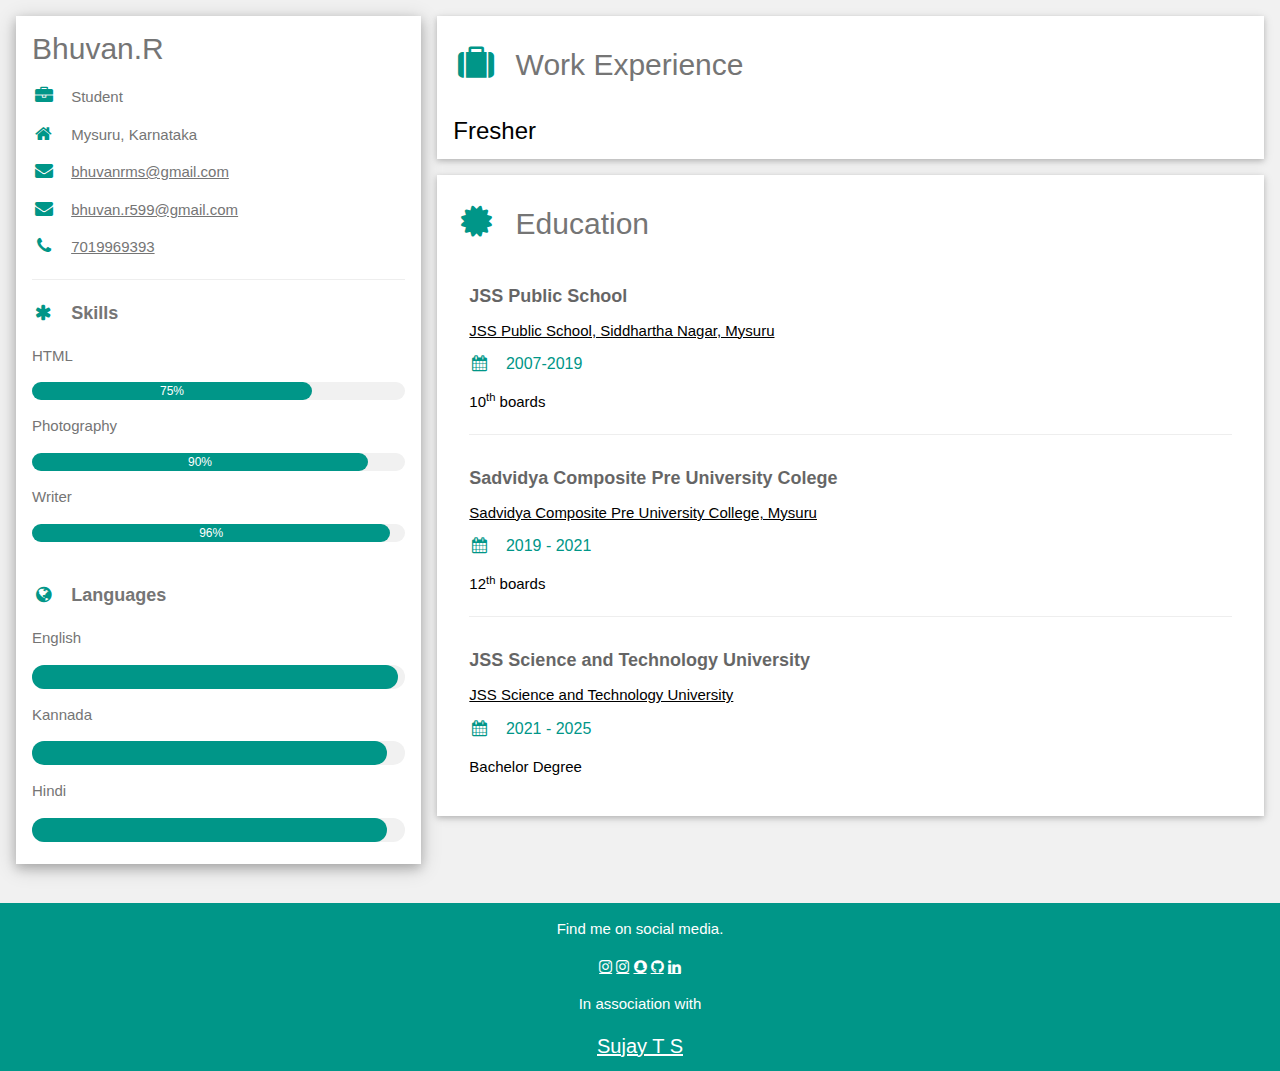
==== Lab004/index.html @ 40a13f02 "Add files via upload" ====
<!DOCTYPE html>
<html>
<head>
<title>Resume</title>
<meta charset="UTF-8">
<meta name="viewport" content="width=device-width, initial-scale=1">
<link rel="stylesheet" href="sss.css">
<link rel="stylesheet" href="https://www.w3schools.com/w3css/4/w3.css">
<link rel='stylesheet' href='https://fonts.googleapis.com/css?family=Roboto'>
<link rel="stylesheet" href="https://cdnjs.cloudflare.com/ajax/libs/font-awesome/4.7.0/css/font-awesome.min.css">
</head>
<body class="w3-light-grey">

<div class="w3-content w3-margin-top" style="max-width:1400px;">

  <div class="w3-row-padding">
  
    <div class="w3-third">
    
      <div class="w3-white w3-text-grey w3-card-4">
        <div class="w3-display-container">
          <div class="w3-display-bottomleft w3-container w3-text-black">
            <h2>Bhuvan.R</h2>
          </div>
        </div>
        <div class="w3-container">
        <h2>Bhuvan.R</h2>
          <p><i class="fa fa-briefcase fa-fw w3-margin-right w3-large w3-text-teal"></i>Student</p>
          <p><i class="fa fa-home fa-fw w3-margin-right w3-large w3-text-teal"></i>Mysuru, Karnataka</p>
          <p><i class="fa fa-envelope fa-fw w3-margin-right w3-large w3-text-teal"></i><a href="mailto:bhuvanrms@gmail.com" target="_blank">bhuvanrms@gmail.com</a></p>
          <p><i class="fa fa-envelope fa-fw w3-margin-right w3-large w3-text-teal"></i><a href="mailto:bhuvan.r599@gmail.com" target="_blank">bhuvan.r599@gmail.com</a></p>
          <p><i class="fa fa-phone fa-fw w3-margin-right w3-large w3-text-teal"></i><a href="https://wa.me/7019969393" target="_blank">7019969393</a></p>
          <hr>

          <p class="w3-large"><b><i class="fa fa-asterisk fa-fw w3-margin-right w3-text-teal"></i>Skills</b></p>
          <p>HTML</p>
          <div class="w3-light-grey w3-round-xlarge w3-small">
            <div class="w3-container w3-center w3-round-xlarge w3-teal" style="width:75%">75%</div>
          </div>
          <p>Photography</p>
          <div class="w3-light-grey w3-round-xlarge w3-small">
            <div class="w3-container w3-center w3-round-xlarge w3-teal" style="width:90%">
              <div class="w3-center w3-text-white">90%</div>
            </div>
          </div>
          <p>Writer</p>
          <div class="w3-light-grey w3-round-xlarge w3-small">
            <div class="w3-container w3-center w3-round-xlarge w3-teal" style="width:96%">96%</div>
          </div>
          <br>

          <p class="w3-large w3-text-theme"><b><i class="fa fa-globe fa-fw w3-margin-right w3-text-teal"></i>Languages</b></p>
          <p>English</p>
          <div class="w3-light-grey w3-round-xlarge">
            <div class="w3-round-xlarge w3-teal" style="height:24px;width:98%"></div>
          </div>
          <p>Kannada</p>
          <div class="w3-light-grey w3-round-xlarge">
            <div class="w3-round-xlarge w3-teal" style="height:24px;width:95%"></div>
          </div>
          <p>Hindi</p>
          <div class="w3-light-grey w3-round-xlarge">
            <div class="w3-round-xlarge w3-teal" style="height:24px;width:95%"></div>
          </div>
          <br>
        </div>
      </div><br>

    </div>

    <!-- Right Column -->
    <div class="w3-twothird">
    
      <div class="w3-container w3-card w3-white w3-margin-bottom">
        <h2 class="w3-text-grey w3-padding-16"><i class="fa fa-suitcase fa-fw w3-margin-right w3-xxlarge w3-text-teal"></i>Work Experience</h2>
        <h3>Fresher</h3>
      </div>

      <div class="w3-container w3-card w3-white">
        <h2 class="w3-text-grey w3-padding-16"><i class="fa fa-certificate fa-fw w3-margin-right w3-xxlarge w3-text-teal"></i>Education</h2>
        <div class="w3-container">
          <h5 class="w3-opacity"><b>JSS Public School</b></h5>
          <a href="https://jsspssnmys.com/" target="_blank">JSS Public School, Siddhartha Nagar, Mysuru</a>
          <h6 class="w3-text-teal"><i class="fa fa-calendar fa-fw w3-margin-right"></i>2007-2019</h6>
          <p>10<sup>th</sup> boards</p>
          <hr>
        </div>
        <div class="w3-container">
          <h5 class="w3-opacity"><b>Sadvidya Composite Pre University Colege</b></h5>
          <a href="https://sadvidya.in/" target="_blank">Sadvidya Composite Pre University College, Mysuru</a>
          <h6 class="w3-text-teal"><i class="fa fa-calendar fa-fw w3-margin-right"></i>2019 - 2021</h6>
          <p>12<sup>th</sup> boards</p>
          <hr>
        </div>
        <div class="w3-container">
          <h5 class="w3-opacity"><b>JSS Science and Technology University</b></h5>
          <a href="https://jssstuniv.in/#/" target="_blank">JSS Science and Technology University</a>
          <h6 class="w3-text-teal"><i class="fa fa-calendar fa-fw w3-margin-right"></i>2021 - 2025</h6>
          <p>Bachelor Degree</p><br>
        </div>
      </div>

    </div>
    
  <!-- End Grid -->
  </div>
  
  <!-- End Page Container -->
</div>

<footer class="w3-container w3-teal w3-center w3-margin-top">
  <p>Find me on social media.</p>
  <a href="https://www.instagram.com/bhuvanr2022/" target="_blank" class="fa fa-instagram w3-hover-opacity"></a>
  <a href="https://www.instagram.com/thorasgardian2024/" target="_blank" class="fa fa-instagram w3-hover-opacity"></a>
  <a href="https://snapchat.com/add/bhuvan.r5" target = "_blank" class="fa fa-snapchat w3-hover-opacity"></a>
  <a href="https://github.com/Thor-asgardian" target = "_blank" class="fa fa-github w3-hover-opacity"></a>
  <a href="https://www.linkedin.com/in/bhuvan-r-8aa94a2a6/" target="_blank" class="fa fa-linkedin w3-hover-opacity"></a>
  <p> In association with <a href="https://wa.me/8927642232" target="_blank"><h4>Sujay T S<h4></a>
</footer>

</body>
</html>
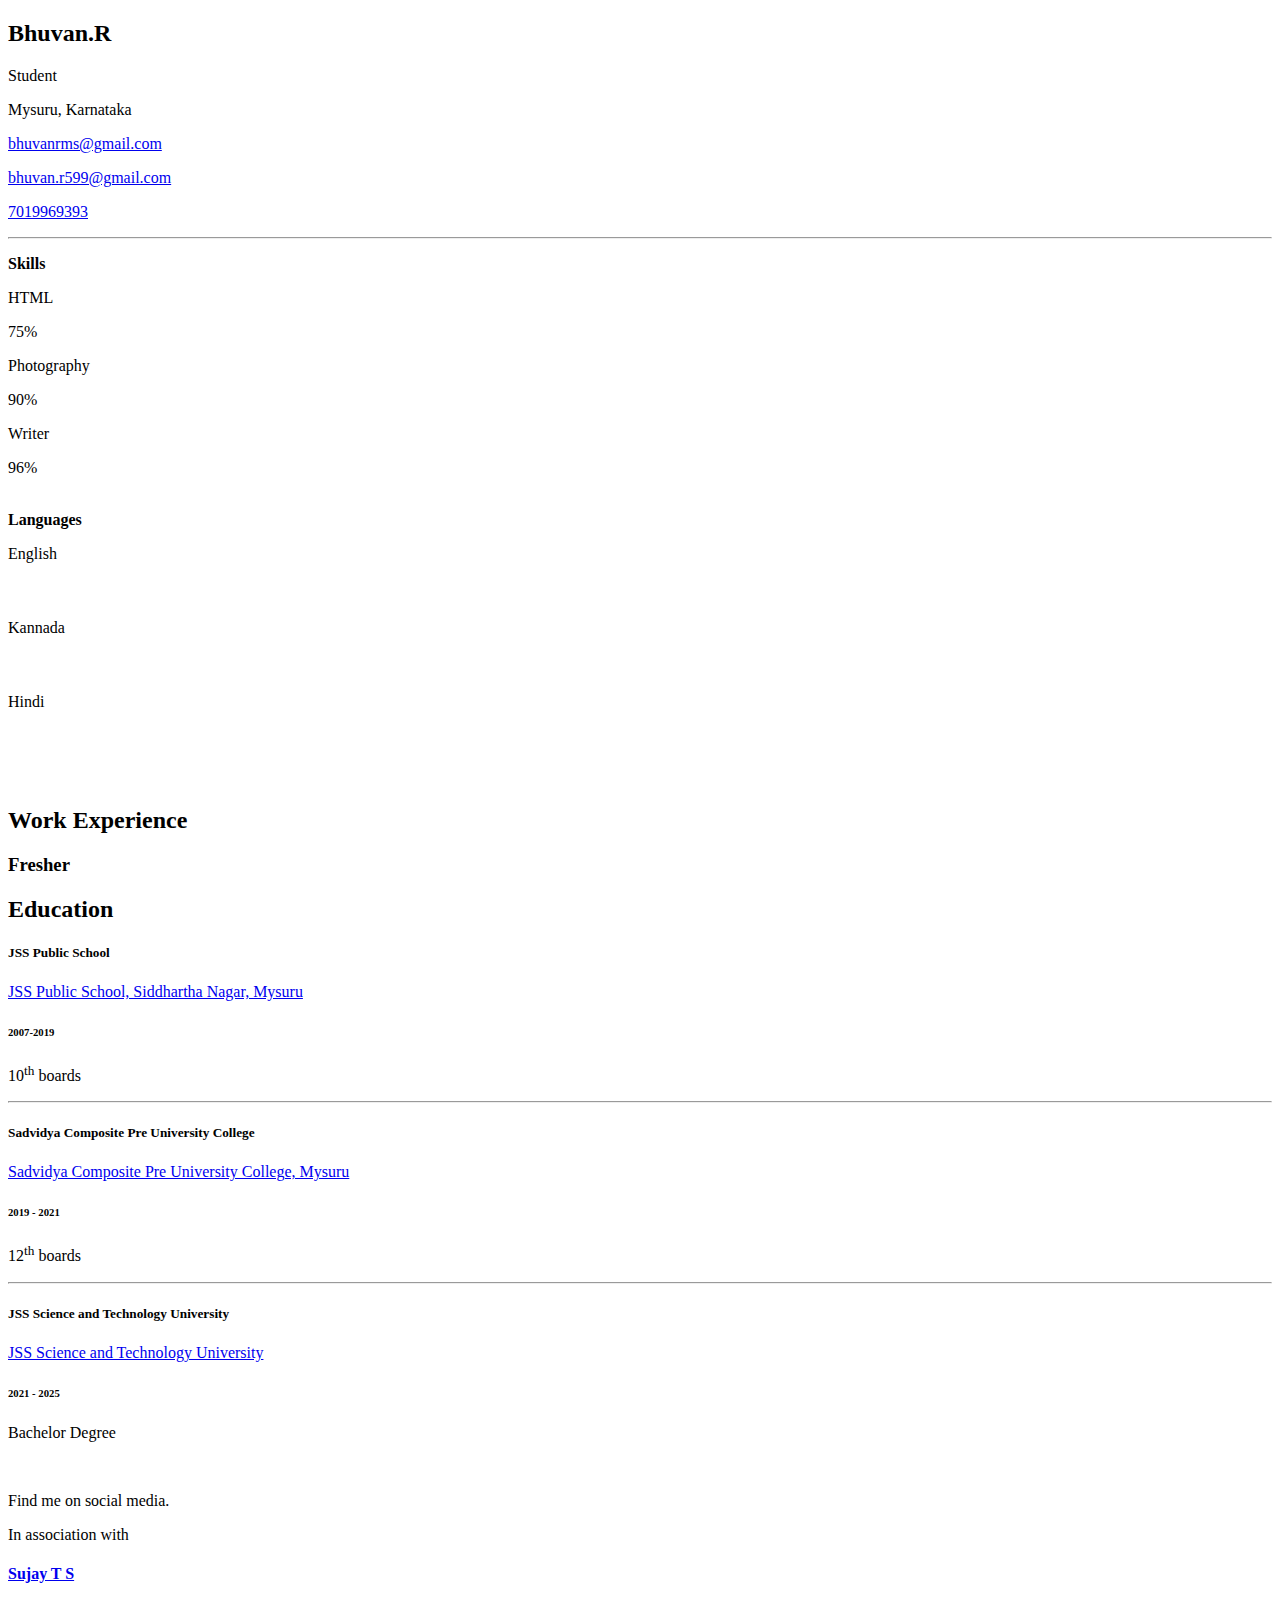
==== commit 562778c1: "Update index.html" ====
--- a/Lab004/index.html
+++ b/Lab004/index.html
@@ -1,22 +1,18 @@
 <!DOCTYPE html>
 <html>
 <head>
-<title>Resume</title>
-<meta charset="UTF-8">
-<meta name="viewport" content="width=device-width, initial-scale=1">
-<link rel="stylesheet" href="sss.css">
-<link rel="stylesheet" href="https://www.w3schools.com/w3css/4/w3.css">
-<link rel='stylesheet' href='https://fonts.googleapis.com/css?family=Roboto'>
-<link rel="stylesheet" href="https://cdnjs.cloudflare.com/ajax/libs/font-awesome/4.7.0/css/font-awesome.min.css">
+  <title>Resume</title>
+  <style>
+    div {
+      max-width: 1400px;
+    }
+  </style>
 </head>
-<body class="w3-light-grey">
+<body>
 
-<div class="w3-content w3-margin-top" style="max-width:1400px;">
-
+<div>
   <div class="w3-row-padding">
-  
     <div class="w3-third">
-    
       <div class="w3-white w3-text-grey w3-card-4">
         <div class="w3-display-container">
           <div class="w3-display-bottomleft w3-container w3-text-black">
@@ -24,7 +20,6 @@
           </div>
         </div>
         <div class="w3-container">
-        <h2>Bhuvan.R</h2>
           <p><i class="fa fa-briefcase fa-fw w3-margin-right w3-large w3-text-teal"></i>Student</p>
           <p><i class="fa fa-home fa-fw w3-margin-right w3-large w3-text-teal"></i>Mysuru, Karnataka</p>
           <p><i class="fa fa-envelope fa-fw w3-margin-right w3-large w3-text-teal"></i><a href="mailto:bhuvanrms@gmail.com" target="_blank">bhuvanrms@gmail.com</a></p>
@@ -65,12 +60,10 @@
           <br>
         </div>
       </div><br>
-
     </div>
 
     <!-- Right Column -->
     <div class="w3-twothird">
-    
       <div class="w3-container w3-card w3-white w3-margin-bottom">
         <h2 class="w3-text-grey w3-padding-16"><i class="fa fa-suitcase fa-fw w3-margin-right w3-xxlarge w3-text-teal"></i>Work Experience</h2>
         <h3>Fresher</h3>
@@ -86,7 +79,7 @@
           <hr>
         </div>
         <div class="w3-container">
-          <h5 class="w3-opacity"><b>Sadvidya Composite Pre University Colege</b></h5>
+          <h5 class="w3-opacity"><b>Sadvidya Composite Pre University College</b></h5>
           <a href="https://sadvidya.in/" target="_blank">Sadvidya Composite Pre University College, Mysuru</a>
           <h6 class="w3-text-teal"><i class="fa fa-calendar fa-fw w3-margin-right"></i>2019 - 2021</h6>
           <p>12<sup>th</sup> boards</p>
@@ -99,24 +92,19 @@
           <p>Bachelor Degree</p><br>
         </div>
       </div>
-
     </div>
-    
-  <!-- End Grid -->
   </div>
-  
-  <!-- End Page Container -->
 </div>
 
 <footer class="w3-container w3-teal w3-center w3-margin-top">
   <p>Find me on social media.</p>
   <a href="https://www.instagram.com/bhuvanr2022/" target="_blank" class="fa fa-instagram w3-hover-opacity"></a>
   <a href="https://www.instagram.com/thorasgardian2024/" target="_blank" class="fa fa-instagram w3-hover-opacity"></a>
-  <a href="https://snapchat.com/add/bhuvan.r5" target = "_blank" class="fa fa-snapchat w3-hover-opacity"></a>
-  <a href="https://github.com/Thor-asgardian" target = "_blank" class="fa fa-github w3-hover-opacity"></a>
+  <a href="https://snapchat.com/add/bhuvan.r5" target="_blank" class="fa fa-snapchat w3-hover-opacity"></a>
+  <a href="https://github.com/Thor-asgardian" target="_blank" class="fa fa-github w3-hover-opacity"></a>
   <a href="https://www.linkedin.com/in/bhuvan-r-8aa94a2a6/" target="_blank" class="fa fa-linkedin w3-hover-opacity"></a>
-  <p> In association with <a href="https://wa.me/8927642232" target="_blank"><h4>Sujay T S<h4></a>
+  <p>In association with <a href="https://wa.me/8927642232" target="_blank"><h4>Sujay T S</h4></a></p>
 </footer>
 
 </body>
-</html>+</html>
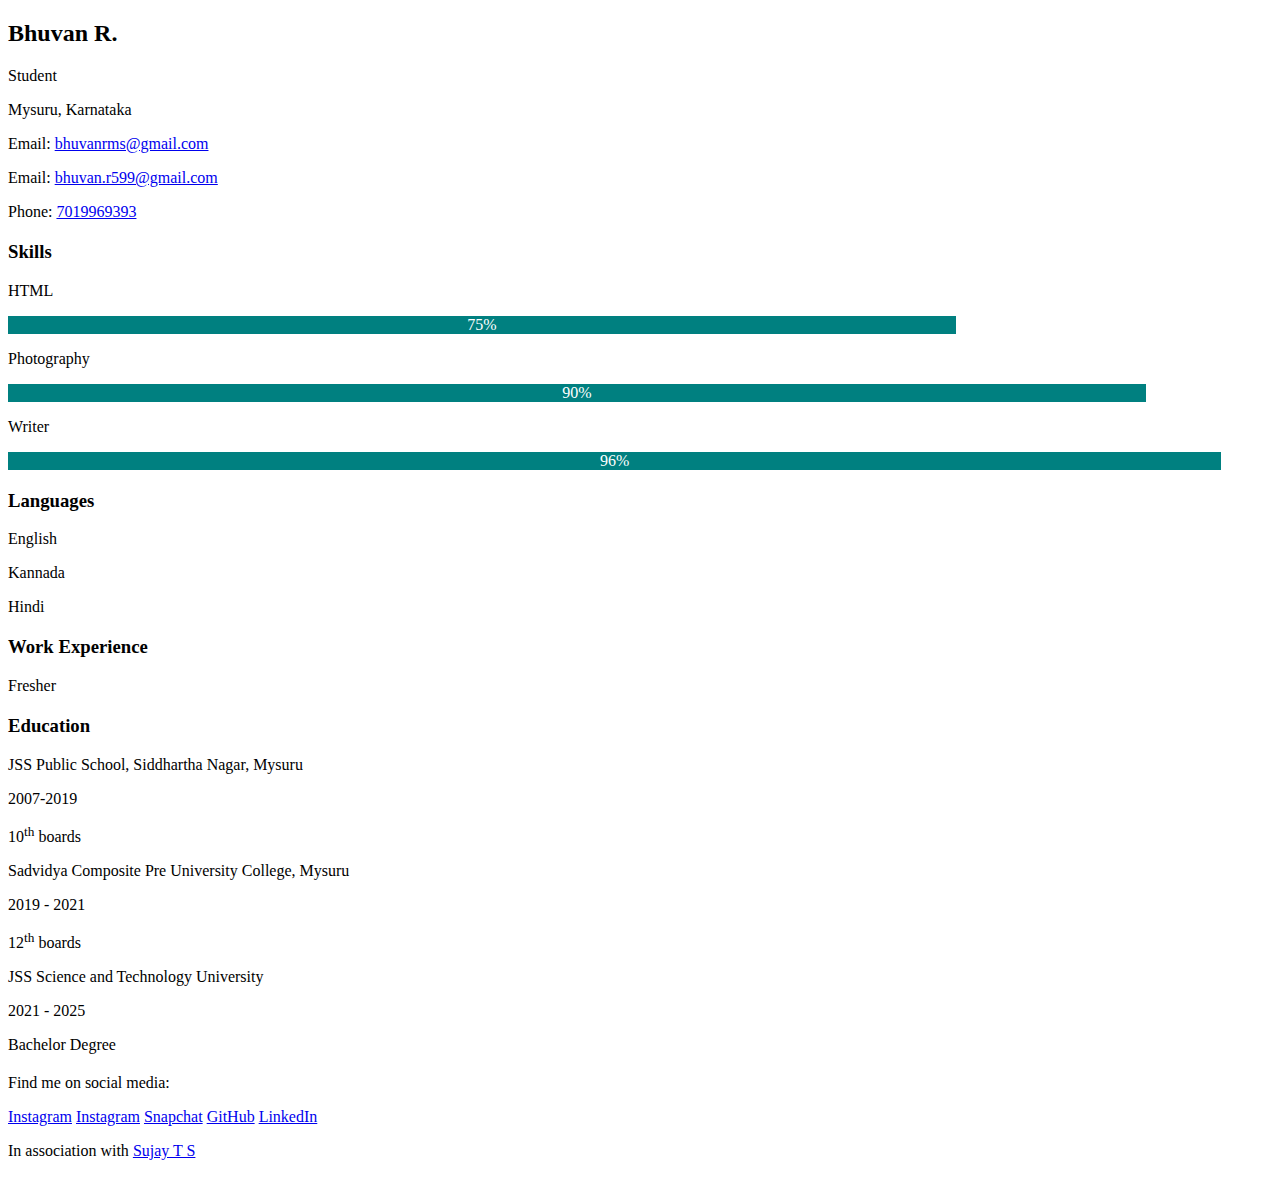
==== commit 4aba6386: "Update index.html" ====
--- a/Lab004/index.html
+++ b/Lab004/index.html
@@ -3,108 +3,93 @@
 <head>
   <title>Resume</title>
   <style>
-    div {
+    .container {
       max-width: 1400px;
+    }
+    .section {
+      margin-bottom: 20px;
+    }
+    .skills, .languages {
+      margin-top: 10px;
+    }
+    .skill-level, .language-level {
+      width: 75%;
+      background-color: teal;
+      color: white;
+      text-align: center;
     }
   </style>
 </head>
 <body>
 
-<div>
-  <div class="w3-row-padding">
-    <div class="w3-third">
-      <div class="w3-white w3-text-grey w3-card-4">
-        <div class="w3-display-container">
-          <div class="w3-display-bottomleft w3-container w3-text-black">
-            <h2>Bhuvan.R</h2>
-          </div>
-        </div>
-        <div class="w3-container">
-          <p><i class="fa fa-briefcase fa-fw w3-margin-right w3-large w3-text-teal"></i>Student</p>
-          <p><i class="fa fa-home fa-fw w3-margin-right w3-large w3-text-teal"></i>Mysuru, Karnataka</p>
-          <p><i class="fa fa-envelope fa-fw w3-margin-right w3-large w3-text-teal"></i><a href="mailto:bhuvanrms@gmail.com" target="_blank">bhuvanrms@gmail.com</a></p>
-          <p><i class="fa fa-envelope fa-fw w3-margin-right w3-large w3-text-teal"></i><a href="mailto:bhuvan.r599@gmail.com" target="_blank">bhuvan.r599@gmail.com</a></p>
-          <p><i class="fa fa-phone fa-fw w3-margin-right w3-large w3-text-teal"></i><a href="https://wa.me/7019969393" target="_blank">7019969393</a></p>
-          <hr>
+<div class="container">
+  <div class="section">
+    <h2>Bhuvan R.</h2>
+    <p>Student</p>
+    <p>Mysuru, Karnataka</p>
+    <p>Email: <a href="mailto:bhuvanrms@gmail.com">bhuvanrms@gmail.com</a></p>
+    <p>Email: <a href="mailto:bhuvan.r599@gmail.com">bhuvan.r599@gmail.com</a></p>
+    <p>Phone: <a href="https://wa.me/7019969393">7019969393</a></p>
+  </div>
 
-          <p class="w3-large"><b><i class="fa fa-asterisk fa-fw w3-margin-right w3-text-teal"></i>Skills</b></p>
-          <p>HTML</p>
-          <div class="w3-light-grey w3-round-xlarge w3-small">
-            <div class="w3-container w3-center w3-round-xlarge w3-teal" style="width:75%">75%</div>
-          </div>
-          <p>Photography</p>
-          <div class="w3-light-grey w3-round-xlarge w3-small">
-            <div class="w3-container w3-center w3-round-xlarge w3-teal" style="width:90%">
-              <div class="w3-center w3-text-white">90%</div>
-            </div>
-          </div>
-          <p>Writer</p>
-          <div class="w3-light-grey w3-round-xlarge w3-small">
-            <div class="w3-container w3-center w3-round-xlarge w3-teal" style="width:96%">96%</div>
-          </div>
-          <br>
-
-          <p class="w3-large w3-text-theme"><b><i class="fa fa-globe fa-fw w3-margin-right w3-text-teal"></i>Languages</b></p>
-          <p>English</p>
-          <div class="w3-light-grey w3-round-xlarge">
-            <div class="w3-round-xlarge w3-teal" style="height:24px;width:98%"></div>
-          </div>
-          <p>Kannada</p>
-          <div class="w3-light-grey w3-round-xlarge">
-            <div class="w3-round-xlarge w3-teal" style="height:24px;width:95%"></div>
-          </div>
-          <p>Hindi</p>
-          <div class="w3-light-grey w3-round-xlarge">
-            <div class="w3-round-xlarge w3-teal" style="height:24px;width:95%"></div>
-          </div>
-          <br>
-        </div>
-      </div><br>
-    </div>
-
-    <!-- Right Column -->
-    <div class="w3-twothird">
-      <div class="w3-container w3-card w3-white w3-margin-bottom">
-        <h2 class="w3-text-grey w3-padding-16"><i class="fa fa-suitcase fa-fw w3-margin-right w3-xxlarge w3-text-teal"></i>Work Experience</h2>
-        <h3>Fresher</h3>
-      </div>
-
-      <div class="w3-container w3-card w3-white">
-        <h2 class="w3-text-grey w3-padding-16"><i class="fa fa-certificate fa-fw w3-margin-right w3-xxlarge w3-text-teal"></i>Education</h2>
-        <div class="w3-container">
-          <h5 class="w3-opacity"><b>JSS Public School</b></h5>
-          <a href="https://jsspssnmys.com/" target="_blank">JSS Public School, Siddhartha Nagar, Mysuru</a>
-          <h6 class="w3-text-teal"><i class="fa fa-calendar fa-fw w3-margin-right"></i>2007-2019</h6>
-          <p>10<sup>th</sup> boards</p>
-          <hr>
-        </div>
-        <div class="w3-container">
-          <h5 class="w3-opacity"><b>Sadvidya Composite Pre University College</b></h5>
-          <a href="https://sadvidya.in/" target="_blank">Sadvidya Composite Pre University College, Mysuru</a>
-          <h6 class="w3-text-teal"><i class="fa fa-calendar fa-fw w3-margin-right"></i>2019 - 2021</h6>
-          <p>12<sup>th</sup> boards</p>
-          <hr>
-        </div>
-        <div class="w3-container">
-          <h5 class="w3-opacity"><b>JSS Science and Technology University</b></h5>
-          <a href="https://jssstuniv.in/#/" target="_blank">JSS Science and Technology University</a>
-          <h6 class="w3-text-teal"><i class="fa fa-calendar fa-fw w3-margin-right"></i>2021 - 2025</h6>
-          <p>Bachelor Degree</p><br>
-        </div>
-      </div>
+  <div class="section">
+    <h3>Skills</h3>
+    <div class="skills">
+      <p>HTML</p>
+      <div class="skill-level" style="width:75%">75%</div>
+      <p>Photography</p>
+      <div class="skill-level" style="width:90%">90%</div>
+      <p>Writer</p>
+      <div class="skill-level" style="width:96%">96%</div>
     </div>
   </div>
+
+  <div class="section">
+    <h3>Languages</h3>
+    <div class="languages">
+      <p>English</p>
+      <div class="language-level" style="width:98%"></div>
+      <p>Kannada</p>
+      <div class="language-level" style="width:95%"></div>
+      <p>Hindi</p>
+      <div class="language-level" style="width:95%"></div>
+    </div>
+  </div>
+
+  <div class="section">
+    <h3>Work Experience</h3>
+    <p>Fresher</p>
+  </div>
+
+  <div class="section">
+    <h3>Education</h3>
+    <div>
+      <p>JSS Public School, Siddhartha Nagar, Mysuru</p>
+      <p>2007-2019</p>
+      <p>10<sup>th</sup> boards</p>
+    </div>
+    <div>
+      <p>Sadvidya Composite Pre University College, Mysuru</p>
+      <p>2019 - 2021</p>
+      <p>12<sup>th</sup> boards</p>
+    </div>
+    <div>
+      <p>JSS Science and Technology University</p>
+      <p>2021 - 2025</p>
+      <p>Bachelor Degree</p>
+    </div>
+  </div>
+
+  <footer class="section">
+    <p>Find me on social media:</p>
+    <a href="https://www.instagram.com/bhuvanr2022/" target="_blank">Instagram</a>
+    <a href="https://www.instagram.com/thorasgardian2024/" target="_blank">Instagram</a>
+    <a href="https://snapchat.com/add/bhuvan.r5" target="_blank">Snapchat</a>
+    <a href="https://github.com/Thor-asgardian" target="_blank">GitHub</a>
+    <a href="https://www.linkedin.com/in/bhuvan-r-8aa94a2a6/" target="_blank">LinkedIn</a>
+    <p>In association with <a href="https://wa.me/8927642232" target="_blank">Sujay T S</a></p>
+  </footer>
 </div>
-
-<footer class="w3-container w3-teal w3-center w3-margin-top">
-  <p>Find me on social media.</p>
-  <a href="https://www.instagram.com/bhuvanr2022/" target="_blank" class="fa fa-instagram w3-hover-opacity"></a>
-  <a href="https://www.instagram.com/thorasgardian2024/" target="_blank" class="fa fa-instagram w3-hover-opacity"></a>
-  <a href="https://snapchat.com/add/bhuvan.r5" target="_blank" class="fa fa-snapchat w3-hover-opacity"></a>
-  <a href="https://github.com/Thor-asgardian" target="_blank" class="fa fa-github w3-hover-opacity"></a>
-  <a href="https://www.linkedin.com/in/bhuvan-r-8aa94a2a6/" target="_blank" class="fa fa-linkedin w3-hover-opacity"></a>
-  <p>In association with <a href="https://wa.me/8927642232" target="_blank"><h4>Sujay T S</h4></a></p>
-</footer>
 
 </body>
 </html>
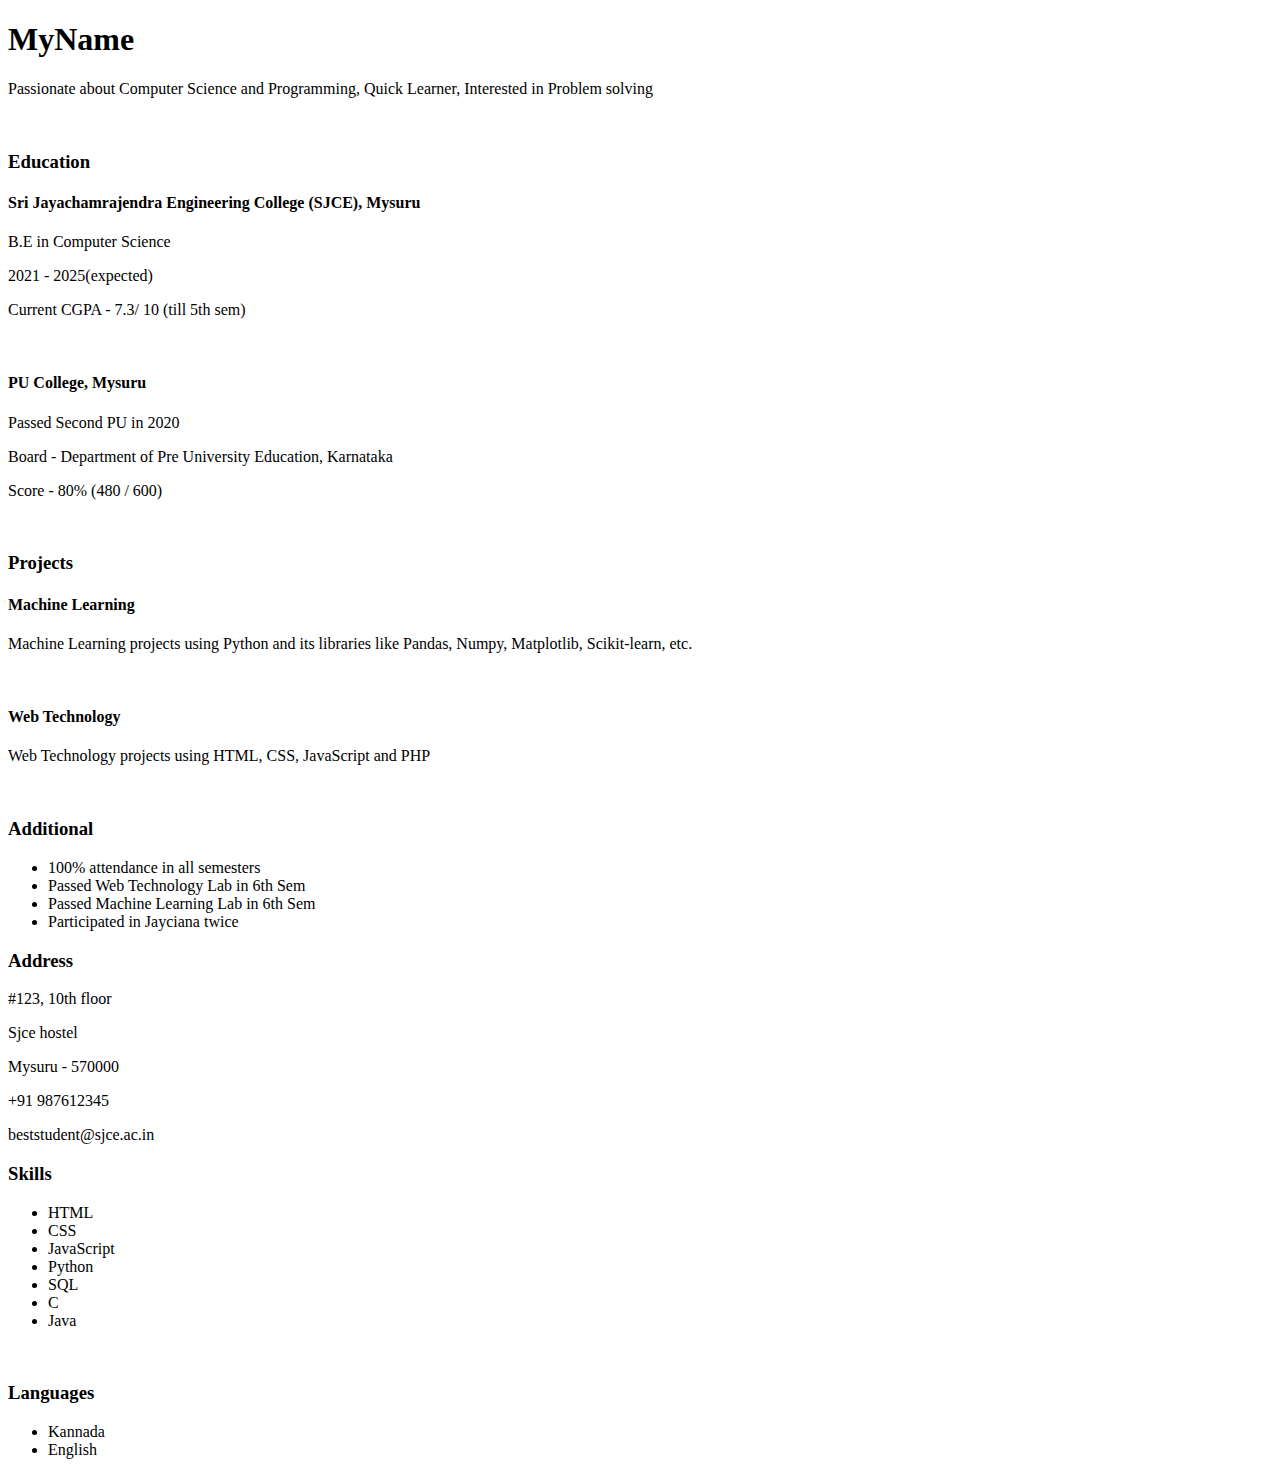
==== commit bccee6e6: "Update index.html" ====
--- a/Lab004/index.html
+++ b/Lab004/index.html
@@ -1,95 +1,74 @@
 <!DOCTYPE html>
 <html>
 <head>
-  <title>Resume</title>
-  <style>
-    .container {
-      max-width: 1400px;
-    }
-    .section {
-      margin-bottom: 20px;
-    }
-    .skills, .languages {
-      margin-top: 10px;
-    }
-    .skill-level, .language-level {
-      width: 75%;
-      background-color: teal;
-      color: white;
-      text-align: center;
-    }
-  </style>
+    <link rel="stylesheet" href="styles.css" />
+    <title>Resume</title>
 </head>
 <body>
-
-<div class="container">
-  <div class="section">
-    <h2>Bhuvan R.</h2>
-    <p>Student</p>
-    <p>Mysuru, Karnataka</p>
-    <p>Email: <a href="mailto:bhuvanrms@gmail.com">bhuvanrms@gmail.com</a></p>
-    <p>Email: <a href="mailto:bhuvan.r599@gmail.com">bhuvan.r599@gmail.com</a></p>
-    <p>Phone: <a href="https://wa.me/7019969393">7019969393</a></p>
-  </div>
-
-  <div class="section">
-    <h3>Skills</h3>
-    <div class="skills">
-      <p>HTML</p>
-      <div class="skill-level" style="width:75%">75%</div>
-      <p>Photography</p>
-      <div class="skill-level" style="width:90%">90%</div>
-      <p>Writer</p>
-      <div class="skill-level" style="width:96%">96%</div>
-    </div>
-  </div>
-
-  <div class="section">
-    <h3>Languages</h3>
-    <div class="languages">
-      <p>English</p>
-      <div class="language-level" style="width:98%"></div>
-      <p>Kannada</p>
-      <div class="language-level" style="width:95%"></div>
-      <p>Hindi</p>
-      <div class="language-level" style="width:95%"></div>
-    </div>
-  </div>
-
-  <div class="section">
-    <h3>Work Experience</h3>
-    <p>Fresher</p>
-  </div>
-
-  <div class="section">
-    <h3>Education</h3>
-    <div>
-      <p>JSS Public School, Siddhartha Nagar, Mysuru</p>
-      <p>2007-2019</p>
-      <p>10<sup>th</sup> boards</p>
-    </div>
-    <div>
-      <p>Sadvidya Composite Pre University College, Mysuru</p>
-      <p>2019 - 2021</p>
-      <p>12<sup>th</sup> boards</p>
-    </div>
-    <div>
-      <p>JSS Science and Technology University</p>
-      <p>2021 - 2025</p>
-      <p>Bachelor Degree</p>
-    </div>
-  </div>
-
-  <footer class="section">
-    <p>Find me on social media:</p>
-    <a href="https://www.instagram.com/bhuvanr2022/" target="_blank">Instagram</a>
-    <a href="https://www.instagram.com/thorasgardian2024/" target="_blank">Instagram</a>
-    <a href="https://snapchat.com/add/bhuvan.r5" target="_blank">Snapchat</a>
-    <a href="https://github.com/Thor-asgardian" target="_blank">GitHub</a>
-    <a href="https://www.linkedin.com/in/bhuvan-r-8aa94a2a6/" target="_blank">LinkedIn</a>
-    <p>In association with <a href="https://wa.me/8927642232" target="_blank">Sujay T S</a></p>
-  </footer>
-</div>
-
+    <section id="sec-1">
+        <h1>MyName</h1>
+        <p>
+            Passionate about Computer Science and Programming, Quick Learner,
+            Interested in Problem solving
+        </p>
+        <br />
+        <h3>Education</h3>
+        <h4>Sri Jayachamrajendra Engineering College (SJCE), Mysuru</h4>
+        <p>B.E in Computer Science</p>
+        <p>2021 - 2025(expected)</p>
+        <p>Current CGPA - 7.3/ 10 (till 5th sem)</p>
+        <br />
+        <h4>PU College, Mysuru</h4>
+        <p>Passed Second PU in 2020</p>
+        <p>Board - Department of Pre University Education, Karnataka</p>
+        <p>Score - 80% (480 / 600)</p>
+        <br />
+        <h3>Projects</h3>
+        <h4>Machine Learning</h4>
+        <p>
+            Machine Learning projects using Python and its libraries like Pandas,
+            Numpy, Matplotlib, Scikit-learn, etc.
+        </p>
+        <br />
+        <h4>Web Technology</h4>
+        <p>Web Technology projects using HTML, CSS, JavaScript and PHP</p>
+        <br />
+        <h3>Additional</h3>
+        <ul>
+            <li>100% attendance in all semesters</li>
+            <li>Passed Web Technology Lab in 6th Sem</li>
+            <li>Passed Machine Learning Lab in 6th Sem</li>
+            <li>Participated in Jayciana twice</li>
+        </ul>
+        </div>
+    </section>
+    <section id="sec-2">
+        <div>
+            <h3>Address</h3>
+            <p>#123, 10th floor</p>
+            <p>Sjce hostel</p>
+            <p>Mysuru - 570000</p>
+            <p>+91 987612345</p>
+            <p>beststudent@sjce.ac.in</p>
+        </div>
+        <div class="skills">
+            <h3>Skills</h3>
+            <ul>
+                <li>HTML</li>
+                <li>CSS</li>
+                <li>JavaScript</li>
+                <li>Python</li>
+                <li>SQL</li>
+                <li>C</li>
+                <li>Java</li>
+            </ul>  
+            <br/>
+            <h3>Languages</h3>
+            <ul>
+                <li>Kannada</li>
+                <li>English</li>
+            </ul>
+        </div>
+    </section>
 </body>
 </html>
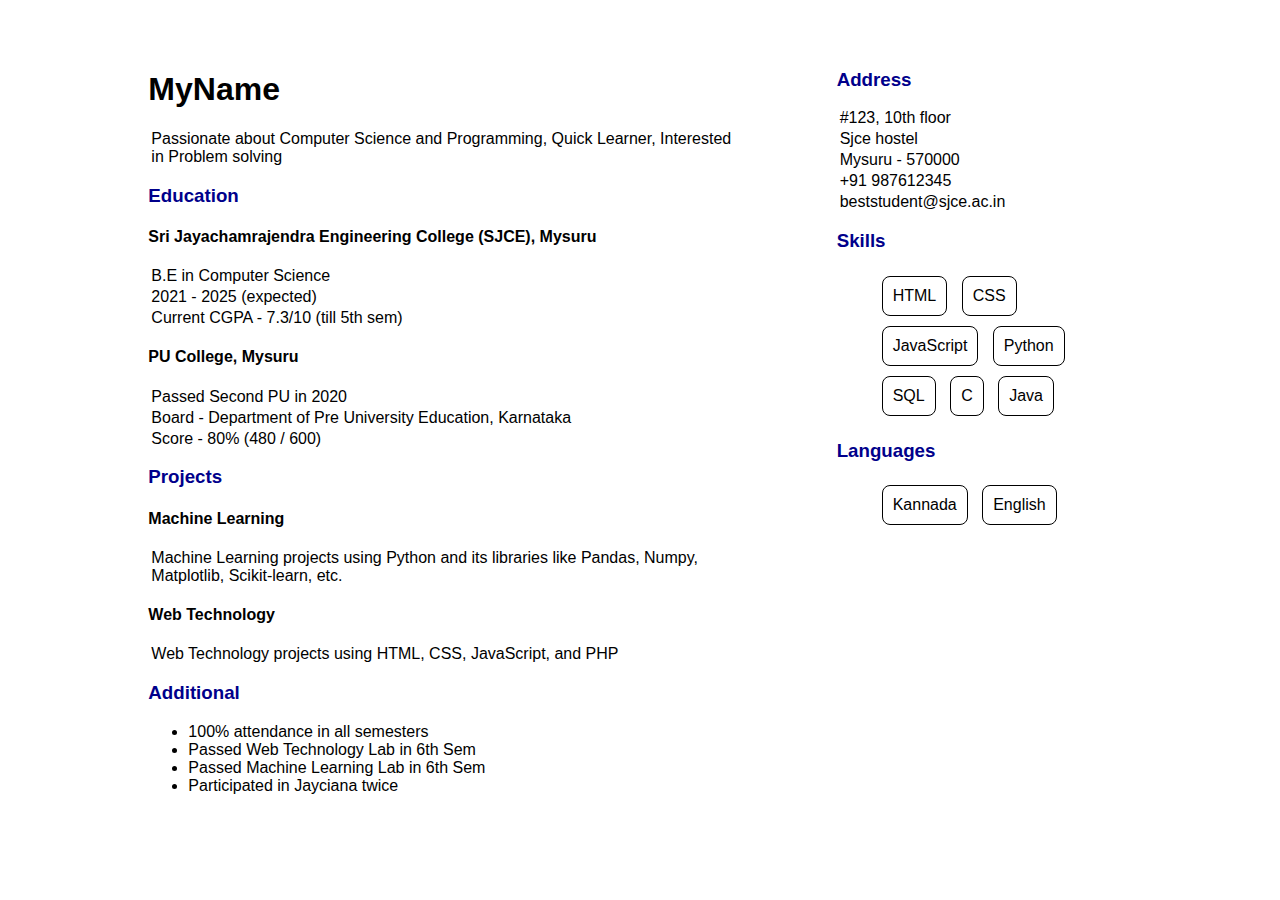
==== commit 66e0b670: "Update index.html" ====
--- a/Lab004/index.html
+++ b/Lab004/index.html
@@ -6,41 +6,40 @@
 </head>
 <body>
     <section id="sec-1">
-        <h1>MyName</h1>
-        <p>
-            Passionate about Computer Science and Programming, Quick Learner,
-            Interested in Problem solving
-        </p>
-        <br />
-        <h3>Education</h3>
-        <h4>Sri Jayachamrajendra Engineering College (SJCE), Mysuru</h4>
-        <p>B.E in Computer Science</p>
-        <p>2021 - 2025(expected)</p>
-        <p>Current CGPA - 7.3/ 10 (till 5th sem)</p>
-        <br />
-        <h4>PU College, Mysuru</h4>
-        <p>Passed Second PU in 2020</p>
-        <p>Board - Department of Pre University Education, Karnataka</p>
-        <p>Score - 80% (480 / 600)</p>
-        <br />
-        <h3>Projects</h3>
-        <h4>Machine Learning</h4>
-        <p>
-            Machine Learning projects using Python and its libraries like Pandas,
-            Numpy, Matplotlib, Scikit-learn, etc.
-        </p>
-        <br />
-        <h4>Web Technology</h4>
-        <p>Web Technology projects using HTML, CSS, JavaScript and PHP</p>
-        <br />
-        <h3>Additional</h3>
-        <ul>
-            <li>100% attendance in all semesters</li>
-            <li>Passed Web Technology Lab in 6th Sem</li>
-            <li>Passed Machine Learning Lab in 6th Sem</li>
-            <li>Participated in Jayciana twice</li>
-        </ul>
-        </div>
+        <header>
+            <h1>MyName</h1>
+            <p>Passionate about Computer Science and Programming, Quick Learner, Interested in Problem solving</p>
+        </header>
+        <article>
+            <h3>Education</h3>
+            <h4>Sri Jayachamrajendra Engineering College (SJCE), Mysuru</h4>
+            <p>B.E in Computer Science</p>
+            <p>2021 - 2025 (expected)</p>
+            <p>Current CGPA - 7.3/10 (till 5th sem)</p>
+            <h4>PU College, Mysuru</h4>
+            <p>Passed Second PU in 2020</p>
+            <p>Board - Department of Pre University Education, Karnataka</p>
+            <p>Score - 80% (480 / 600)</p>
+        </article>
+        <article>
+            <h3>Projects</h3>
+            <h4>Machine Learning</h4>
+            <p>
+                Machine Learning projects using Python and its libraries like Pandas,
+                Numpy, Matplotlib, Scikit-learn, etc.
+            </p>
+            <h4>Web Technology</h4>
+            <p>Web Technology projects using HTML, CSS, JavaScript, and PHP</p>
+        </article>
+        <article>
+            <h3>Additional</h3>
+            <ul>
+                <li>100% attendance in all semesters</li>
+                <li>Passed Web Technology Lab in 6th Sem</li>
+                <li>Passed Machine Learning Lab in 6th Sem</li>
+                <li>Participated in Jayciana twice</li>
+            </ul>
+        </article>
     </section>
     <section id="sec-2">
         <div>
@@ -62,7 +61,6 @@
                 <li>C</li>
                 <li>Java</li>
             </ul>  
-            <br/>
             <h3>Languages</h3>
             <ul>
                 <li>Kannada</li>
--- a/Lab004/styles.css
+++ b/Lab004/styles.css
@@ -0,0 +1,28 @@
+body {
+    font-family: sans-serif;
+    display: flex;
+    justify-content: space-evenly;
+    margin: 50px;
+}
+#sec-1 {
+    width: 50%;
+}
+#sec-2 {
+    width: 25%;
+}
+h3 {
+    color: darkblue;
+}
+.degree {
+    margin: 10px 0px;
+}
+p {
+    margin: 3px;
+}
+.skills li {
+    display: inline-block;
+    border: solid 1px;
+    margin: 5px;
+    padding: 10px;
+    border-radius: 8px;
+}